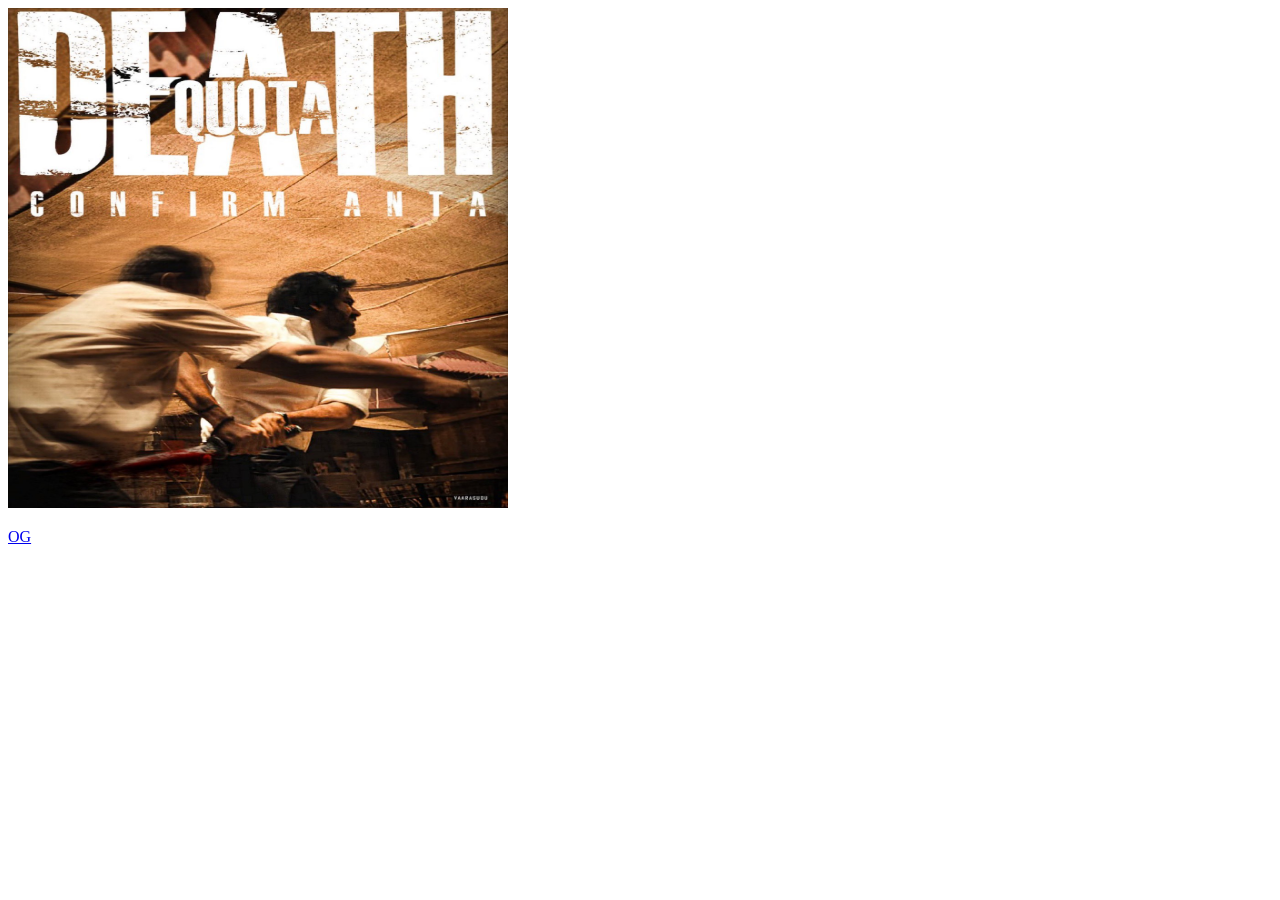
==== index.html @ 5cdb63c6 "Add files via upload" ====
<!DOCTYPE html>
<html lang="en">
<head>
    <title>Best Songs</title>
</head>
<body>
    <img src="./OG.jpeg" width="500" height="500" alt="OG Poster">
    <a href="OG">
        <p>OG</p>
    </a>   
</body>
</html>
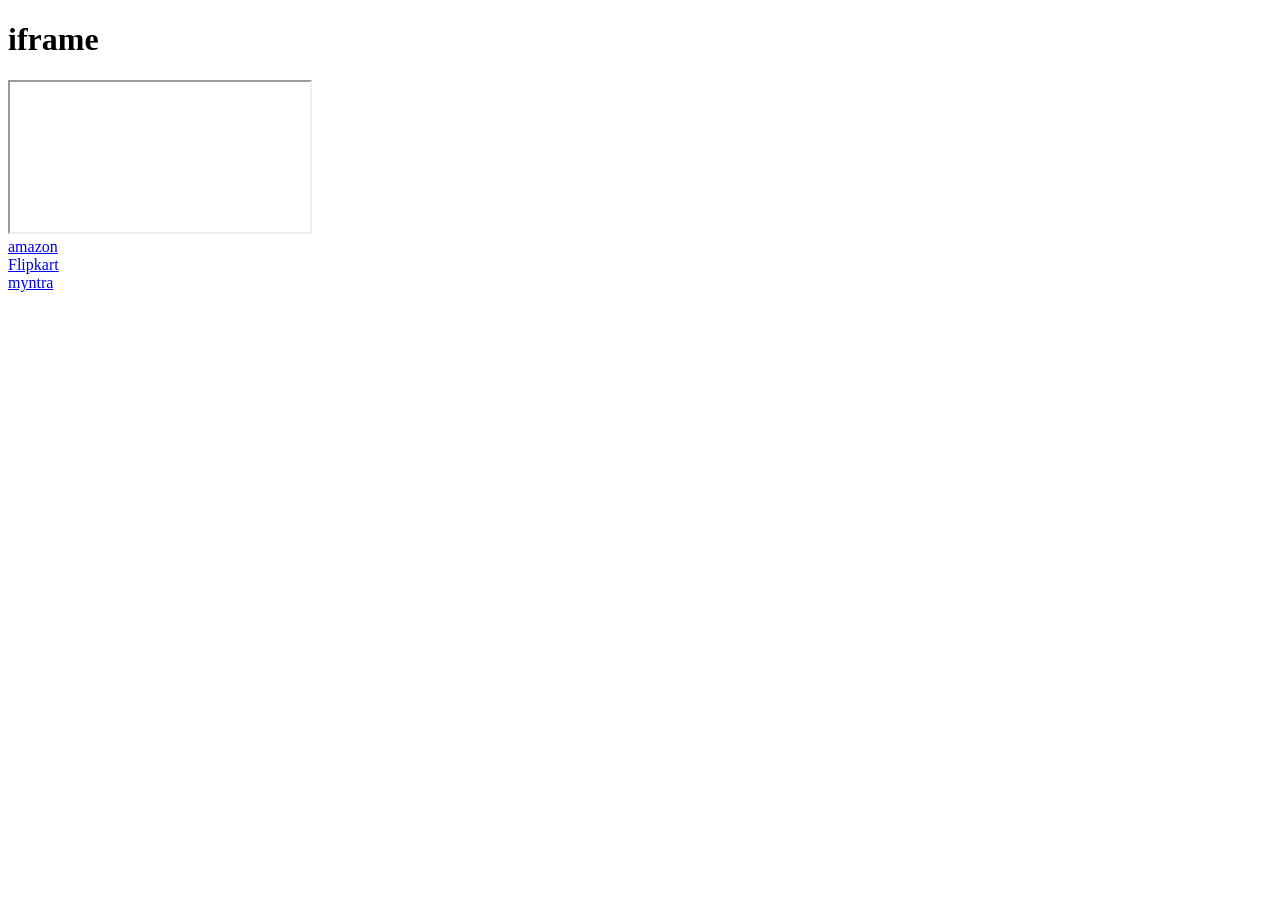
==== commit 3ad57616: "Add files via upload" ====
--- a/index.html
+++ b/index.html
@@ -1,12 +1,30 @@
 <!DOCTYPE html>
 <html lang="en">
 <head>
-    <title>Best Songs</title>
+    <meta charset="UTF-8">
+    <meta name="viewport" content="width=device-width, initial-scale=1.0">
+    <title>iframe</title>
 </head>
 <body>
-    <img src="./OG.jpeg" width="500" height="500" alt="OG Poster">
-    <a href="OG">
-        <p>OG</p>
-    </a>   
+
+    <h1>iframe</h1>
+
+    <iframe src=""></iframe><br>
+
+    <a href="https://www.amazon.in/" 
+       target="_blank" 
+       rel="noopener noreferrer">amazon</a><br>
+
+    <a href="https://www.flipkart.com/" 
+       target="_blank" 
+       rel="noopener noreferrer">Flipkart</a><br>
+
+    <a href="https://www.myntra.com/" 
+       target="_blank" 
+       rel="noopener noreferrer">myntra</a><br>
+
 </body>
-</html>+</html>
+
+
+
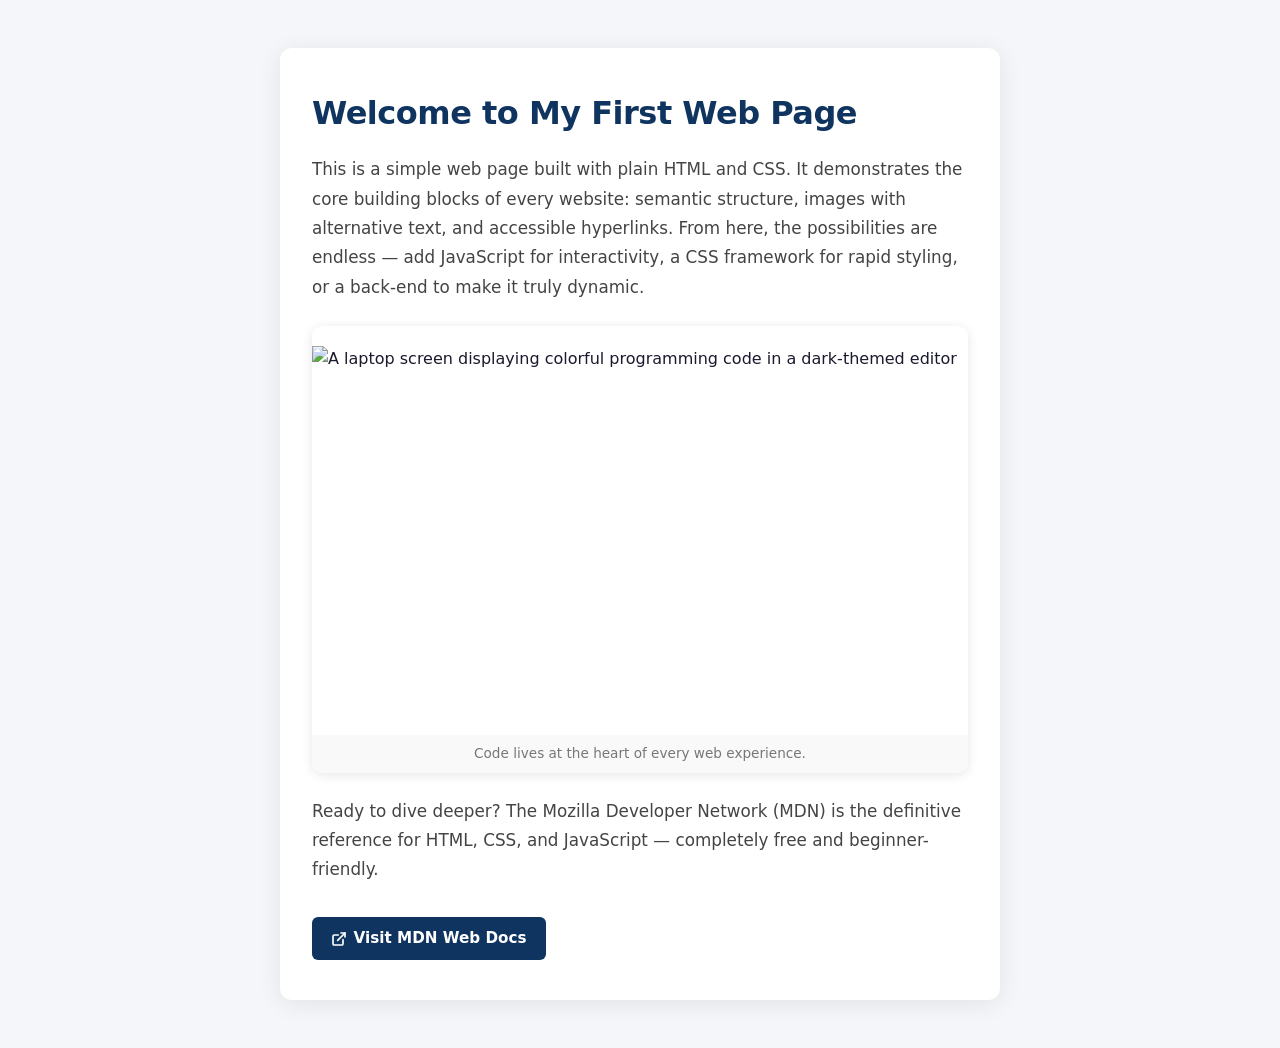
==== commit a47d1b27: "Add files via upload" ====
--- a/index.html
+++ b/index.html
@@ -1,30 +1,137 @@
-<!DOCTYPE html>
-<html lang="en">
-<head>
-    <meta charset="UTF-8">
-    <meta name="viewport" content="width=device-width, initial-scale=1.0">
-    <title>iframe</title>
-</head>
-<body>
-
-    <h1>iframe</h1>
-
-    <iframe src=""></iframe><br>
-
-    <a href="https://www.amazon.in/" 
-       target="_blank" 
-       rel="noopener noreferrer">amazon</a><br>
-
-    <a href="https://www.flipkart.com/" 
-       target="_blank" 
-       rel="noopener noreferrer">Flipkart</a><br>
-
-    <a href="https://www.myntra.com/" 
-       target="_blank" 
-       rel="noopener noreferrer">myntra</a><br>
-
-</body>
-</html>
-
-
-
+<!DOCTYPE html>
+<html lang="en">
+  <head>
+    <meta charset="UTF-8" />
+    <meta name="viewport" content="width=device-width, initial-scale=1.0" />
+    <title>My First Web Page</title>
+    <link rel="stylesheet" href="styles.css" />
+    <style>
+      /* Inline fallback so the page looks great without an external file */
+      *, *::before, *::after { box-sizing: border-box; margin: 0; padding: 0; }
+
+      body {
+        font-family: "Segoe UI", system-ui, sans-serif;
+        background: #f4f6f9;
+        color: #1a1a2e;
+        min-height: 100vh;
+        display: flex;
+        justify-content: center;
+        align-items: flex-start;
+        padding: 3rem 1rem;
+      }
+
+      main {
+        background: #ffffff;
+        border-radius: 12px;
+        box-shadow: 0 4px 24px rgba(0, 0, 0, 0.08);
+        max-width: 720px;
+        width: 100%;
+        padding: 2.5rem 2rem;
+      }
+
+      h1 {
+        font-size: 2rem;
+        font-weight: 700;
+        color: #0f3460;
+        margin-bottom: 1rem;
+        letter-spacing: -0.5px;
+      }
+
+      p {
+        font-size: 1.05rem;
+        line-height: 1.75;
+        color: #444;
+        margin-bottom: 1.5rem;
+      }
+
+      figure {
+        margin: 1.5rem 0;
+        border-radius: 10px;
+        overflow: hidden;
+        box-shadow: 0 2px 12px rgba(0, 0, 0, 0.1);
+      }
+
+      figure img {
+        width: 100%;
+        height: auto;
+        display: block;
+      }
+
+      figcaption {
+        font-size: 0.85rem;
+        color: #777;
+        padding: 0.5rem 0.75rem;
+        background: #f9f9f9;
+        text-align: center;
+      }
+
+      a.external-link {
+        display: inline-flex;
+        align-items: center;
+        gap: 0.4rem;
+        margin-top: 0.5rem;
+        padding: 0.6rem 1.2rem;
+        background: #0f3460;
+        color: #fff;
+        text-decoration: none;
+        border-radius: 6px;
+        font-weight: 600;
+        font-size: 0.95rem;
+        transition: background 0.2s ease;
+      }
+
+      a.external-link:hover { background: #16213e; }
+      a.external-link svg { flex-shrink: 0; }
+    </style>
+  </head>
+  <body>
+    <main>
+      <!-- Heading -->
+      <h1>Welcome to My First Web Page</h1>
+
+      <!-- Paragraph -->
+      <p>
+        This is a simple web page built with plain HTML and CSS. It demonstrates
+        the core building blocks of every website: semantic structure, images with
+        alternative text, and accessible hyperlinks. From here, the possibilities
+        are endless — add JavaScript for interactivity, a CSS framework for rapid
+        styling, or a back-end to make it truly dynamic.
+      </p>
+
+      <!-- Image with alt text -->
+      <figure>
+        <img
+          src="https://images.unsplash.com/photo-1461749280684-dccba630e2f6?w=900&auto=format&fit=crop"
+          alt="A laptop screen displaying colorful programming code in a dark-themed editor"
+          width="900"
+          height="506"
+        />
+        <figcaption>Code lives at the heart of every web experience.</figcaption>
+      </figure>
+
+      <p>
+        Ready to dive deeper? The Mozilla Developer Network (MDN) is the
+        definitive reference for HTML, CSS, and JavaScript — completely free and
+        beginner-friendly.
+      </p>
+
+      <!-- Hyperlink opening in a new tab -->
+      <a
+        class="external-link"
+        href="https://developer.mozilla.org"
+        target="_blank"
+        rel="noopener noreferrer"
+      >
+        <!-- Inline SVG "external link" icon -->
+        <svg xmlns="http://www.w3.org/2000/svg" width="16" height="16" viewBox="0 0 24 24"
+             fill="none" stroke="currentColor" stroke-width="2.5"
+             stroke-linecap="round" stroke-linejoin="round" aria-hidden="true">
+          <path d="M18 13v6a2 2 0 0 1-2 2H5a2 2 0 0 1-2-2V8a2 2 0 0 1 2-2h6"/>
+          <polyline points="15 3 21 3 21 9"/>
+          <line x1="10" y1="14" x2="21" y2="3"/>
+        </svg>
+        Visit MDN Web Docs
+      </a>
+    </main>
+  </body>
+</html>
--- a/styles.css
+++ b/styles.css
@@ -0,0 +1,36 @@
+body {
+  font-family: Arial, Helvetica, sans-serif;
+  line-height: 1.6;
+  margin: 0;
+  padding: 20px;
+  background: #f7f7f7;
+  color: #333;
+}
+
+header {
+  background: #0066cc;
+  color: #fff;
+  padding: 20px;
+  margin-bottom: 20px;
+}
+
+h1 {
+  margin: 0;
+  font-size: 1.8rem;
+}
+
+img {
+  max-width: 100%;
+  height: auto;
+  display: block;
+  margin: 20px 0;
+}
+
+a {
+  color: #0066cc;
+  text-decoration: none;
+}
+
+a:hover {
+  text-decoration: underline;
+}
